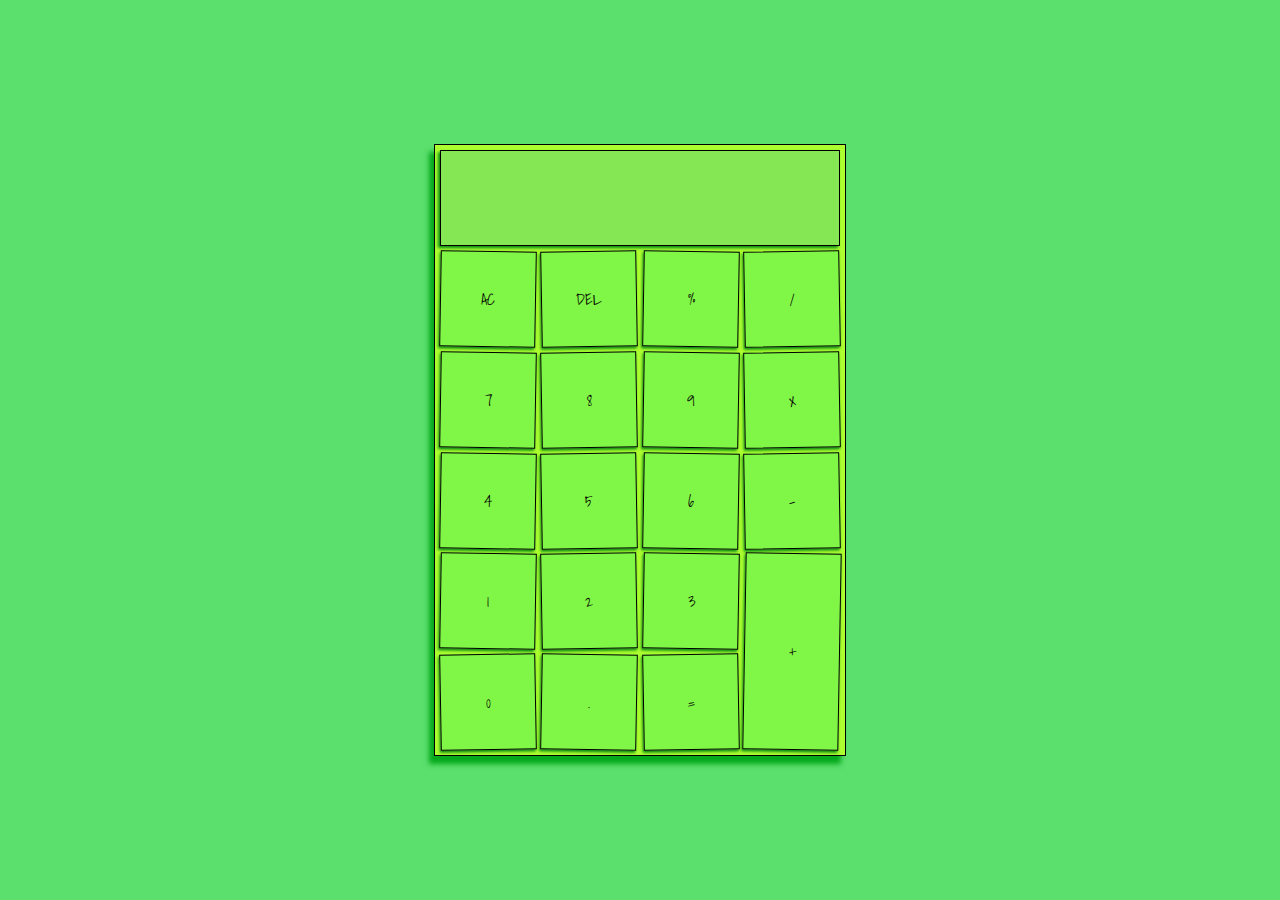
==== calc/index.html @ 39b553c3 "ui might be done" ====
<!DOCTYPE html>
<html>
    <head>
        <script src='script.js'></script>
        <link rel="stylesheet" href="style.css">
        <title>Calculator</title>
        <link rel="preconnect" href="https://fonts.googleapis.com">
        <link rel="preconnect" href="https://fonts.gstatic.com" crossorigin>
        <link href="https://fonts.googleapis.com/css2?family=Permanent+Marker&family=Shadows+Into+Light&display=swap" rel="stylesheet"> 
    </head>
    <body>
        <div id="calc">
            <div id="display">

            </div>
            <btn class="btn left del" id="ac" value = "clear" data-type = 'del'>AC</btn>
            <btn class="btn right del" id="ce" value = 'delete' data-type = 'del'>DEL</btn>
            <btn class="btn left op" id="percent" value="%" data-type = 'op'>%</btn>
            <btn class="btn right op" id="divide" value="/" data-type = 'op'>/</btn>
            <btn class="btn left num" id="seven" value = '7' data-type = 'number'>7</btn>
            <btn class="btn right num" id="eight" value = '8' data-type = 'number'>8</btn>
            <btn class="btn left num" id="nine" value = '9' data-type = 'number'>9</btn>
            <btn class="btn right op" id="multiply" value = 'x' data-type = 'op'>x</btn>
            <btn class="btn left num" id="four" value = '4' data-type = 'number'>4</btn>
            <btn class="btn right num" id="five" value = '5' data-type = 'number'>5</btn>
            <btn class="btn left num"  id="six" value = '6' data-type = 'number'>6</btn>
            <btn class="btn right op" id="minus" value = '-' data-type = 'op'>-</btn>
            <btn class="btn left num" id="three" value = '3' data-type = 'number'>3</btn>
            <btn class="btn right num" id="two" value = '2' data-type = 'number'>2</btn>
            <btn class="btn left num" id="one" value = '1' data-type = 'number'>1</btn>
            <btn class="btn right num" id="zero" value = '0' data-type = 'number'>0</btn>
            <btn class="btn left num" id="decimal" value = '.' data-type = 'op'>.</btn>
            <btn class="btn right op" id="equals" value = '=' data-type = 'op'>=</btn>
            <btn class="btn left op" id="add" value = '+'data-type = 'op'>+</btn>
            

            </div>
        </div>
    </body>
</html>
---- calc/style.css ----
body,html{
    padding: 0;
    margin: 0;
    width: 100%;
    height: 100%;
    background-color: rgb(91, 223, 109);
    display: flex;
    flex-flow: column;
    justify-content: center;
    align-items: center;
}

#calc{
    background-color: greenyellow;
    width: 400px;
    height: 600px;
    display: grid;
    grid-template-columns: repeat(4,1fr);
    grid-template-rows: repeat(6,1fr);
    grid-template-areas: "display display display display"
                         "ac ce percent divide"
                         "seven eight nine multiply"
                         "four five six minus"
                         "one two three plus"
                         "zero decimal equals plus";
    gap: 5px;
    border: solid 1px;
    box-shadow: -5px 8px 5px rgb(5, 168, 27);
    padding: 5px;
}  




.btn{
    background-color: rgb(128,246,70);
    border: solid 1px;
    box-shadow: -1px 2px 3px rgb(2, 134, 19);
    display: flex;
    align-items: center;
    justify-content: center;
    font-family: 'Shadows Into Light','Permanent Marker', 'Syne Tactile';
    cursor: pointer;
}                      
.btn:hover{
    transform: scale(2);
    transition: all 0.2s;
}
.left{
    transform: rotate(1deg);
}
.left:hover{
    transform: rotate(-3deg) scale(1.09);
}
.left:active{
    transform: rotate(3deg);
    
}
.right{
    transform: rotate(-1deg);
}
.right:hover{
    transform: rotate(3deg) scale(1.09);
}
.right:active{
    transform: rotate(-3deg);
    
}
.op:hover{
    background-color: rgb(81, 126, 223);
}
.del:hover{
    background-color: rgb(212, 64, 64);
}
.num:hover{
    background-color: rgb(212, 142, 50);
}





#display{
    grid-area:display;
    background-color: rgb(134, 231, 85);
    border: solid 1px;
    box-shadow: -2px 2px 3px rgb(2, 134, 19);
}
#ac{
    grid-area: ac;
}
#ce{
    grid-area: ce;
}
#percent{
    grid-area: percent;
}
#divide{
    grid-area: divide;
}
#seven{
    grid-area: seven;
}
#eight{
    grid-area: eight;
}
#nine{
    grid-area: nine;
}
#multiply{
    grid-area: multiply;
}
#four{
    grid-area: four;
}
#five{
    grid-area: five;
}
#six{
    grid-area:six;
}
#minus{
    grid-area: minus;
}
#three{
    grid-area: three;
}
#two{
    grid-area: two;
}
#one{
    grid-area: one;
}
#add{
    grid-area: plus;
}
#zero{
    grid-area: zero;
}
#decimal{
    grid-area: decimal;
}
#equals{
    grid-area: equals;
}
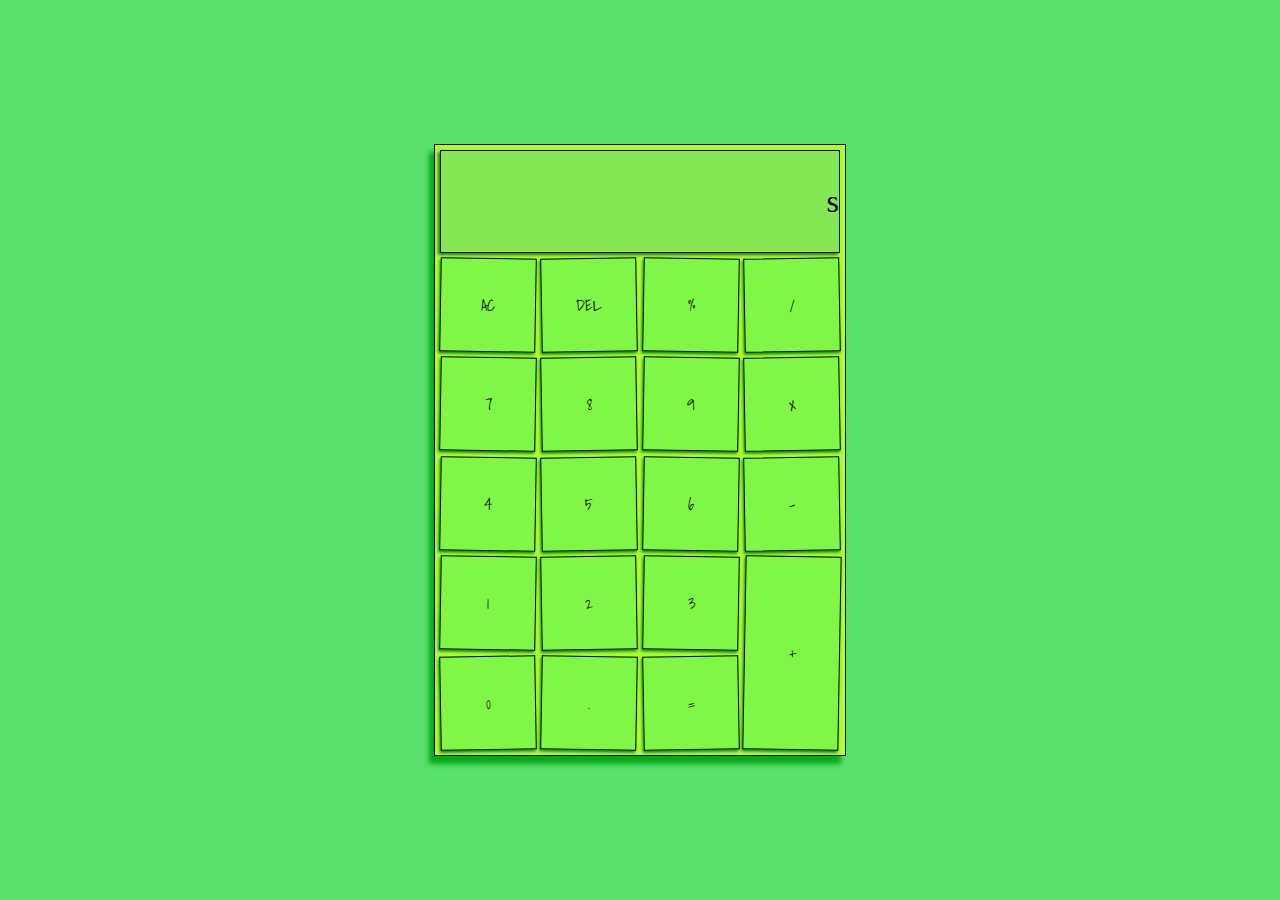
==== commit e8b4349d: "fixing repos" ====
--- a/calc/index.html
+++ b/calc/index.html
@@ -1,7 +1,7 @@
 <!DOCTYPE html>
 <html>
     <head>
-        <script src='script.js'></script>
+        <script src='script.js' defer></script>
         <link rel="stylesheet" href="style.css">
         <title>Calculator</title>
         <link rel="preconnect" href="https://fonts.googleapis.com">
@@ -11,7 +11,7 @@
     <body>
         <div id="calc">
             <div id="display">
-
+                <p id="show">s</p>
             </div>
             <btn class="btn left del" id="ac" value = "clear" data-type = 'del'>AC</btn>
             <btn class="btn right del" id="ce" value = 'delete' data-type = 'del'>DEL</btn>
@@ -29,7 +29,7 @@
             <btn class="btn right num" id="two" value = '2' data-type = 'number'>2</btn>
             <btn class="btn left num" id="one" value = '1' data-type = 'number'>1</btn>
             <btn class="btn right num" id="zero" value = '0' data-type = 'number'>0</btn>
-            <btn class="btn left num" id="decimal" value = '.' data-type = 'op'>.</btn>
+            <btn class="btn left deci" id="decimal" value = '.' data-type = 'op'>.</btn>
             <btn class="btn right op" id="equals" value = '=' data-type = 'op'>=</btn>
             <btn class="btn left op" id="add" value = '+'data-type = 'op'>+</btn>
             
--- a/calc/style.css
+++ b/calc/style.css
@@ -66,7 +66,7 @@
     transform: rotate(-3deg);
     
 }
-.op:hover{
+.op:hover, .deci:hover{
     background-color: rgb(81, 126, 223);
 }
 .del:hover{
@@ -85,6 +85,10 @@
     background-color: rgb(134, 231, 85);
     border: solid 1px;
     box-shadow: -2px 2px 3px rgb(2, 134, 19);
+    display: flex;
+    font-size:xx-large;
+    justify-content: flex-end;
+    align-items:flex-end;
 }
 #ac{
     grid-area: ac;
